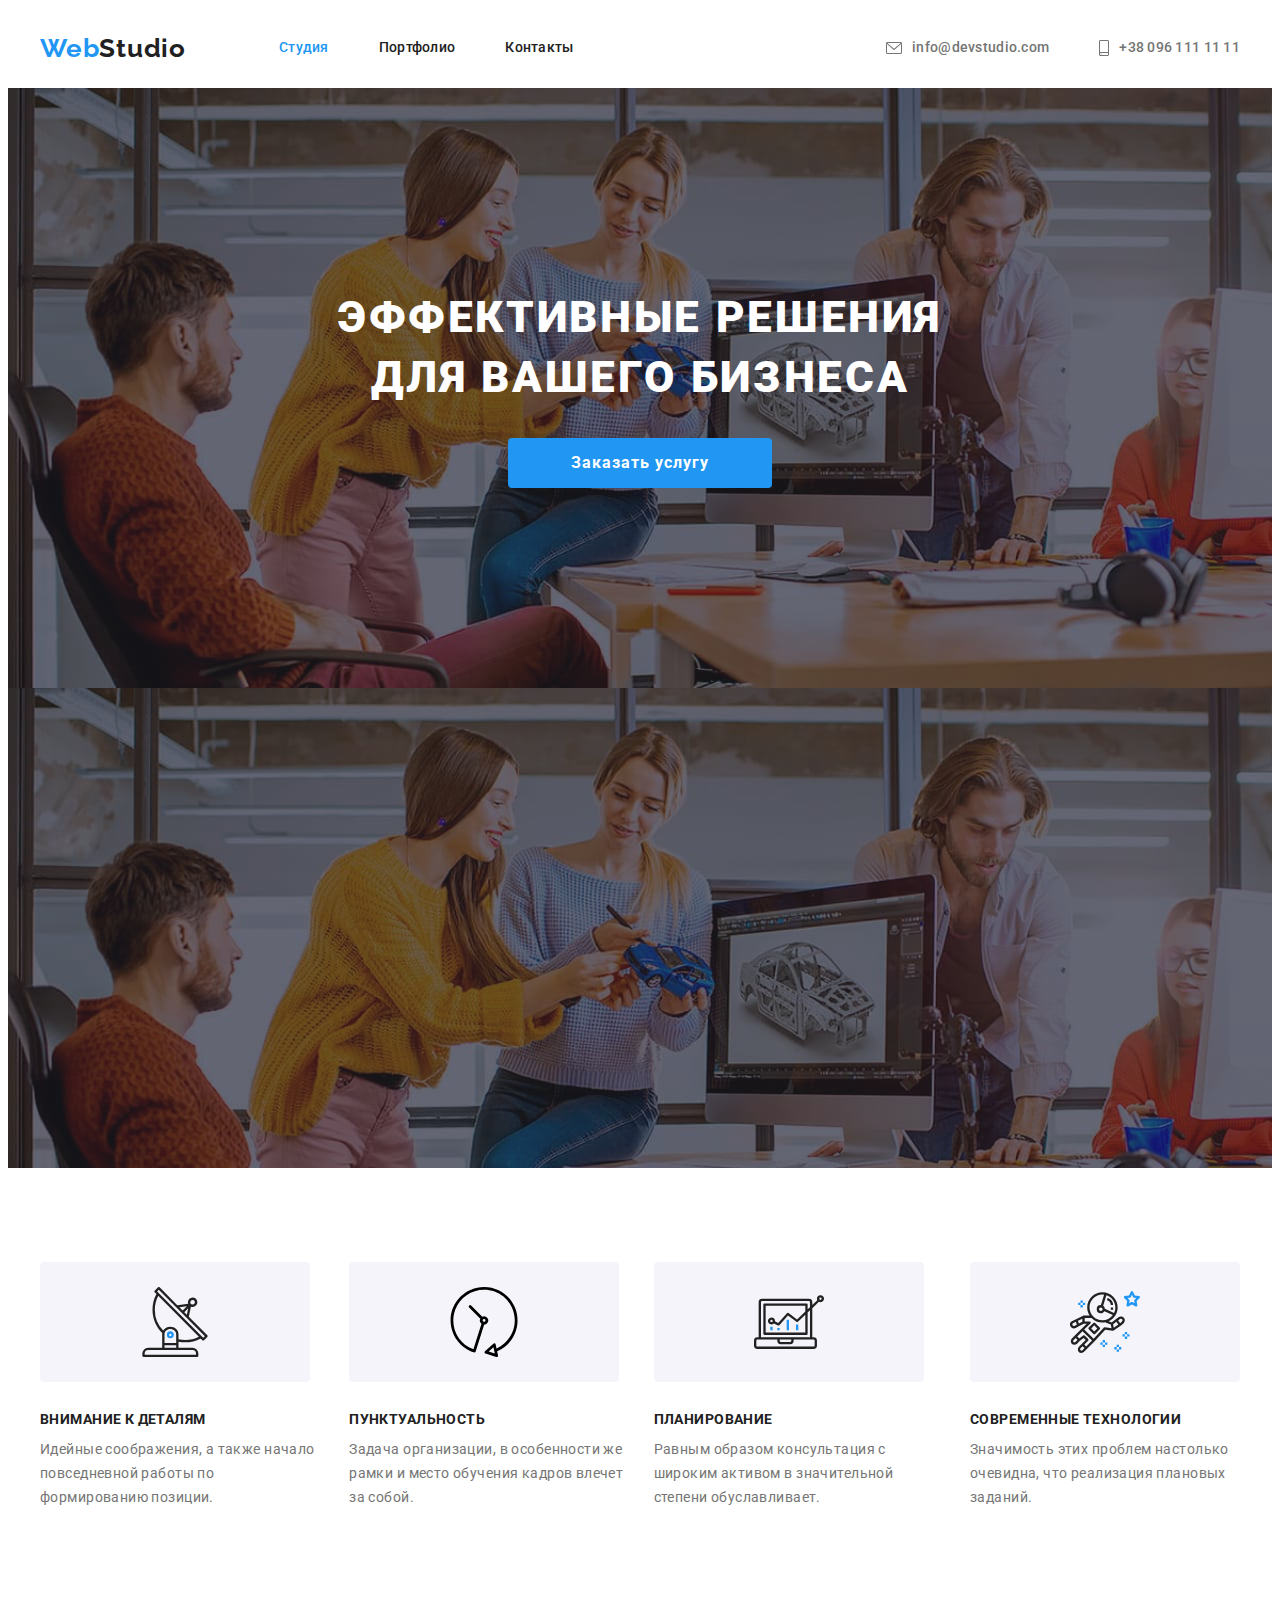
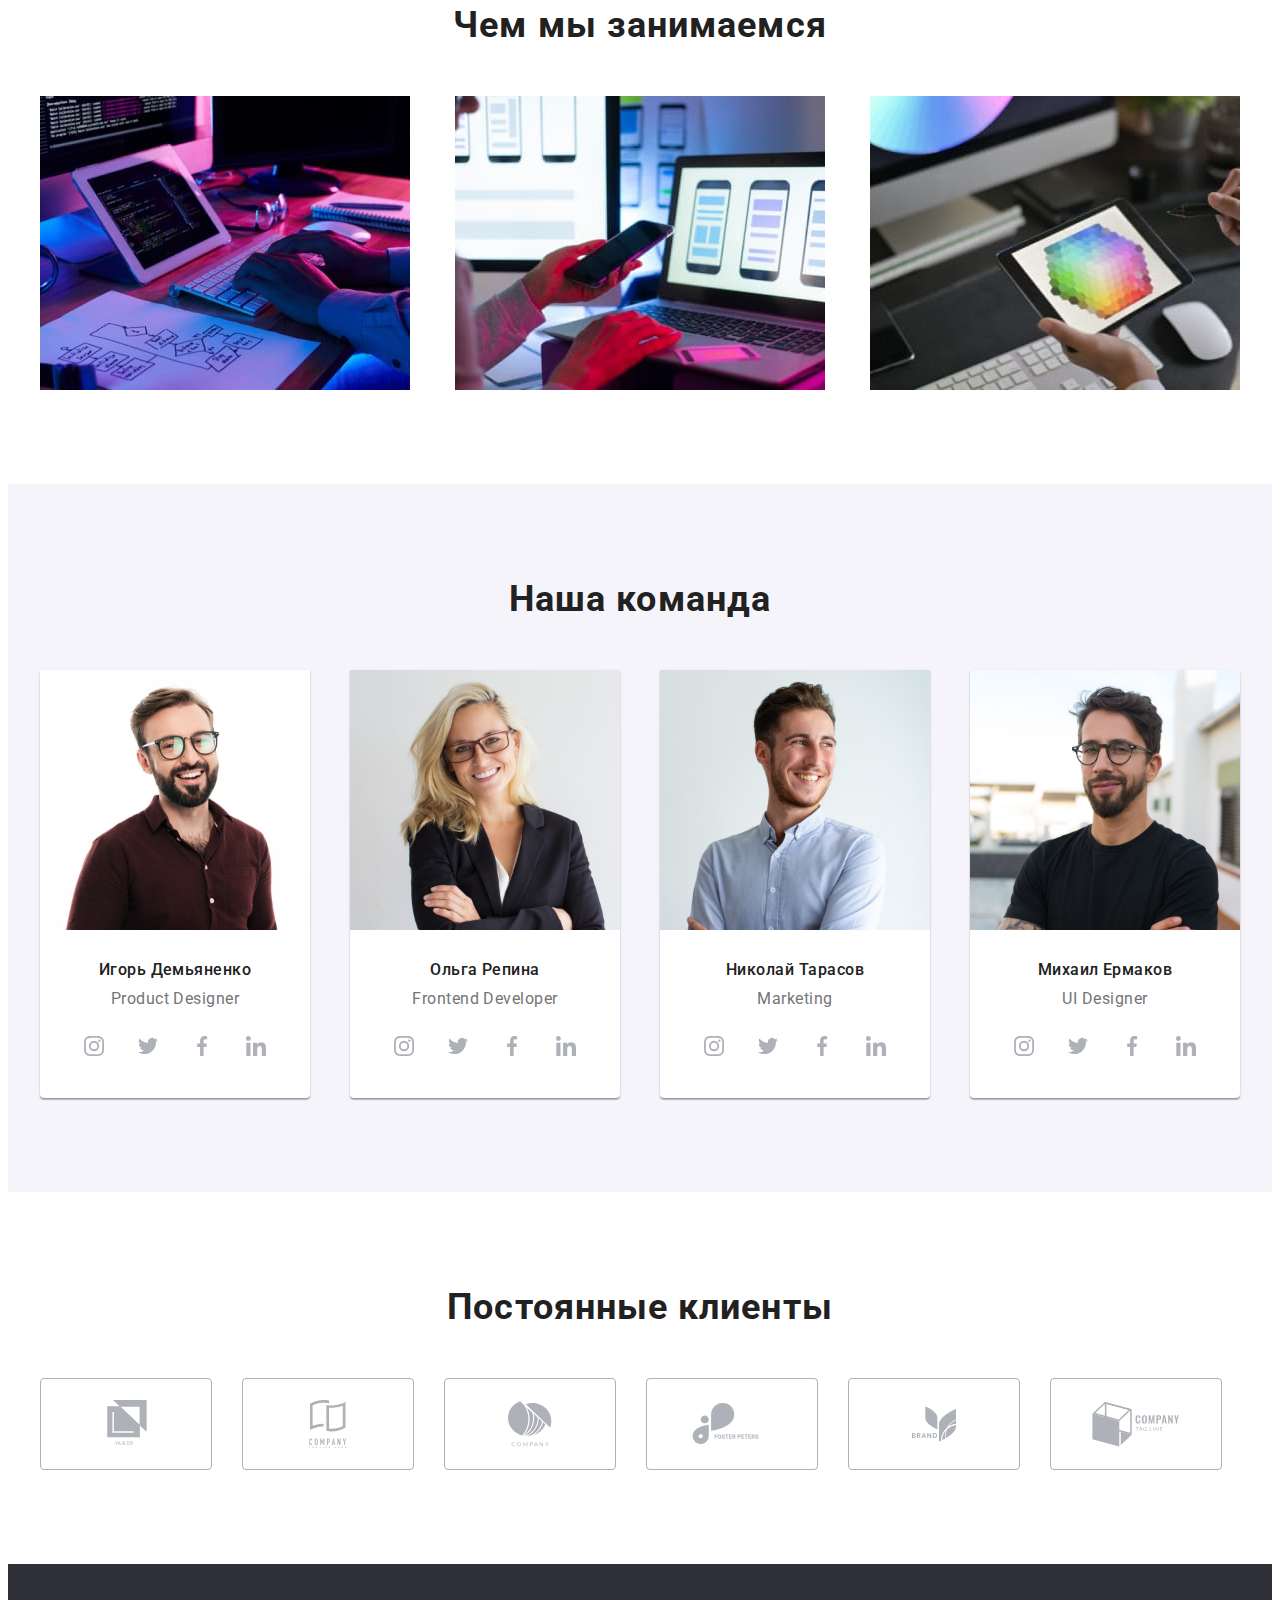
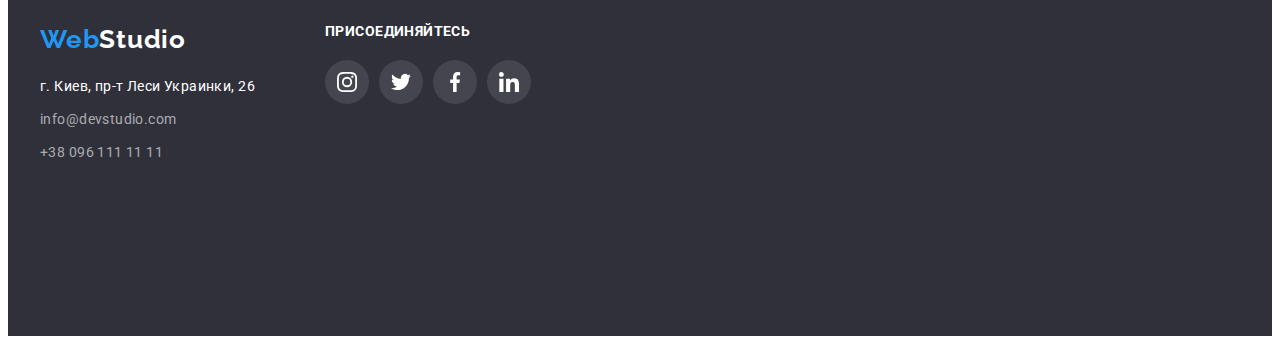
==== index.html @ 66924701 "Переніс файли з минулої роботи" ====
<!DOCTYPE html>
<html lang="ru">
  <head>
    <meta charset="UTF-8" />
    <meta name="viewport" content="width=device-width, initial-scale=1.0" />
    <title>WebStudio</title>
    
    <link href="https://fonts.googleapis.com/css2?family=Raleway:wght@700&family=Roboto:wght@400;500;700;900&display=swap"
      rel="stylesheet">
      <link rel="stylesheet" href="https://cdnjs.cloudflare.com/ajax/libs/modern-normalize/1.0.0/modern-normalize.min.css"
        integrity="sha512-ISS7cAi1PEhQ8jnbJpJZMd29NlhNj4AWYyLOSp2CE/CsHxTCu+r+t0D2yoJudVrd0/8fTVPUVDzY5Tvli75u/g=="
        crossorigin="anonymous" />
    <link rel="stylesheet" href="./css/styles.css" />
  </head>
  <body>
    <header class="header">
      <!--Шапка сторінки-->
      <div class="conteiner">
        <a href="./index.html" class="logo"> Web<span class="studio-header">Studio</span></a>
        
        <nav class="head-navigation">
          <ul class="header-nav">
            <li class="item"><a href="./index.html" class="link current">Студия</a></li>
            <li class="item"><a href="./portfolio.html" class="link">Портфолио</a></li>
            <li class="item"><a href="#adress" class="link">Контакты</a></li>
          </ul>
        </nav>
        
        <ul class="header-adress">
          <li class="item mail-item"><a href="mailto:info@devstudio.com" class="link">
            <svg class="icon icon-mail" width="16" height="12">
              <use href="./images/splite.svg#icon-envelope"></use>
            </svg>
            info@devstudio.com</a></li>
          <li class="item phone-item"><a href="tel:380961111111" class="link">
            <svg class="icon icon-phone" width="10" height="16">
              <use href="./images/splite.svg#icon-smartphone"></use>
            </svg>
            +38 096 111 11 11</a></li>
        </ul>
      </div>
      
    </header>

    <main>
      <!--Головне вікно-->
      <section class="hero">
        <h1 class="hero-tittle">
          Эффективные решения <br />
          для вашего бизнеса
        </h1>
        <a href="" class="hero-button">Заказать услугу</a>
      </section>

      <!--Особливості комранії-->
      <section class="section section-features">
        <h2 class="visually-hidden">Наши особености</h2>

        <div class="conteiner">
          <ul class="features">
            <li class="item">
              <div class="background">
                <svg class="icon">
                  <use href="./images/splite.svg#icon-antenna"></use>
                </svg>
              </div>
             <h3 class="feature-tittle">Внимание к деталям</h3>
              <p class="feature-text">
              Идейные соображения, а также начало повседневной работы по
              формированию позиции.
              </p>
            </li>
            <li class="item">
              <div class="background">
                <svg class="icon">
                  <use href="./images/splite.svg#icon-Vector"></use>
                </svg>
              </div>
              <h3 class="feature-tittle">Пунктуальность</h3>
              <p class="feature-text">
              Задача организации, в особенности же рамки и место обучения кадров
              влечет за собой.
              </p>
            </li>
            <li class="item">
              <div class="background">
                <svg class="icon">
                  <use href="./images/splite.svg#icon-diagram"></use>
                </svg>
              </div>
              <h3 class="feature-tittle">Планирование</h3>
              <p class="feature-text">
              Равным образом консультация с широким активом в значительной
              степени обуславливает.
              </p>
            </li>
            <li class="item">
              <div class="background">
                <svg class="icon">
                  <use href="./images/splite.svg#icon-astronaut"></use>
                </svg>
              </div>
              <h3 class="feature-tittle">Современные технологии</h3>
              <p class="feature-text">
              Значимость этих проблем настолько очевидна, что реализация
              плановых заданий.
              </p>
            </li>
          </ul>
        </div>
        
      </section>

      <!--Чим займається компанія-->
      <section class="section work-section">
        <div class="conteiner">
          <h2 class="work-tittle">Чем мы занимаемся</h2>
          <ul class="work-img">
            <li>
              <img class="img" src="./images/main-page/img.jpg" alt="Печатание на компьютере" width="370" />
            </li>
            <li>
              <img class="img" src="./images/main-page/img(1).jpg" alt="Телефон и компьютер" width="370" />
            </li>
            <li>
              <img class="img" src="./images/main-page/img(2).jpg" alt="Рисование на планшете" width="370" />
            </li>
          </ul>
        </div>
      </section>

      <!--Команда-->
      <section class="section team">
        <div class="conteiner">
          <h2 class="team-tittle">Наша команда</h2>
          <ul class="team-list">
            <li class="list-item">
              <img class="img" src="./images/main-page/worker1.jpg" alt="Фото сотрудника" width="270" />
              <h3 class="name-worker">Игорь Демьяненко</h3>
              <p lang="en" class="work-position">Product Designer</p>
              <ul class="social-list">
                <li class="item insta-link"><a class="link" href="https://www.instagram.com/" target="_blank" rel="noreferrer noopener">
                  <svg class="icon" width="20" height="20">
                    <use href="./images/splite.svg#icon-instagram"></use>
                  </svg>
                </a></li>
                <li class="item twit-link"><a class="link" href="https://twitter.com/" target="_blank" rel="noreferrer noopener">
                <svg class="icon" width="20" height="20">
                  <use href="./images/splite.svg#icon-twitter"></use>
                </svg>
                </a></li>
                <li class="item face-link"><a class="link" href="https://www.facebook.com/" target="_blank" rel="noreferrer noopener">
                <svg class="icon" width="20" height="20">
                  <use href="./images/splite.svg#icon-facebook"></use>
                </svg>
                </a></li>
                <li class="item linked-link"><a class="link" href="https://www.linkedin.com/" target="_blank" rel="noreferrer noopener">
                  <svg class="icon" width="20" height="20">
                    <use href="./images/splite.svg#icon-linkedin"></use>
                  </svg>
                </a></li>
              </ul> 
            </li >
            <li class="list-item">
              <img class="img" src="./images/main-page/worker4.jpg" alt="Фото сотрудника" width="270" />
              <h3 class="name-worker">Ольга Репина</h3>
              <p lang="en" class="work-position">Frontend Developer</p>
              <ul class="social-list">
                <li class="item insta-link"><a class="link" href="https://www.instagram.com/" target="_blank" rel="noreferrer noopener">
                    <svg class="icon" width="20" height="20">
                      <use href="./images/splite.svg#icon-instagram"></use>
                    </svg>
                  </a></li>
                <li class="item twit-link"><a class="link" href="https://twitter.com/" target="_blank" rel="noreferrer noopener">
                    <svg class="icon" width="20" height="20">
                      <use href="./images/splite.svg#icon-twitter"></use>
                    </svg>
                  </a></li>
                <li class="item face-link"><a class="link" href="https://www.facebook.com/" target="_blank" rel="noreferrer noopener">
                    <svg class="icon" width="20" height="20">
                      <use href="./images/splite.svg#icon-facebook"></use>
                    </svg>
                  </a></li>
                <li class="item linked-link"><a class="link" href="https://www.linkedin.com/" target="_blank" rel="noreferrer noopener">
                    <svg class="icon" width="20" height="20">
                      <use href="./images/splite.svg#icon-linkedin"></use>
                    </svg>
                  </a></li>
              </ul>
            </li>
            <li class="list-item">
              <img class="img" src="./images/main-page/worker3.jpg" alt="Фото сотрудника" width="270" />
              <h3 class="name-worker">Николай Тарасов</h3>
              <p lang="en" class="work-position">Marketing</p>
              <ul class="social-list">
                <li class="item insta-link"><a class="link" href="https://www.instagram.com/" target="_blank" rel="noreferrer noopener">
                    <svg class="icon" width="20" height="20">
                      <use href="./images/splite.svg#icon-instagram"></use>
                    </svg>
                  </a></li>
                <li class="item twit-link"><a class="link" href="https://twitter.com/" target="_blank" rel="noreferrer noopener">
                    <svg class="icon" width="20" height="20">
                      <use href="./images/splite.svg#icon-twitter"></use>
                    </svg>
                  </a></li>
                <li class="item face-link"><a class="link" href="https://www.facebook.com/" target="_blank" rel="noreferrer noopener">
                    <svg class="icon" width="20" height="20">
                      <use href="./images/splite.svg#icon-facebook"></use>
                    </svg>
                  </a></li>
                <li class="item linked-link"><a class="link" href="https://www.linkedin.com/" target="_blank" rel="noreferrer noopener">
                    <svg class="icon" width="20" height="20">
                      <use href="./images/splite.svg#icon-linkedin"></use>
                    </svg>
                  </a></li>
              </ul>
            </li>
            <li class="list-item">
              <img class="img" src="./images/main-page/worker2.jpg" alt="Фото сотрудника" width="270" />
              <h3 class="name-worker">Михаил Ермаков</h3>
              <p lang="en" class="work-position">UI Designer</p>
              <ul class="social-list">
                <li class="item insta-link"><a class="link" href="https://www.instagram.com/" target="_blank" rel="noreferrer noopener">
                    <svg class="icon" width="20" height="20">
                      <use href="./images/splite.svg#icon-instagram"></use>
                    </svg>
                  </a></li>
                <li class="item twit-link"><a class="link" href="https://twitter.com/" target="_blank" rel="noreferrer noopener">
                    <svg class="icon" width="20" height="20">
                      <use href="./images/splite.svg#icon-twitter"></use>
                    </svg>
                  </a></li>
                <li class="item face-link"><a class="link" href="https://www.facebook.com/" target="_blank" rel="noreferrer noopener">
                    <svg class="icon" width="20" height="20">
                      <use href="./images/splite.svg#icon-facebook"></use>
                    </svg>
                  </a></li>
                <li class="item linked-link"><a class="link" href="https://www.linkedin.com/" target="_blank" rel="noreferrer noopener">
                    <svg class="icon" width="20" height="20">
                      <use href="./images/splite.svg#icon-linkedin"></use>
                    </svg>
                  </a></li>
              </ul>
            </li>
          </ul>
        </div>

        
      </section>

      <!--Постійні клієнти-->
      <section class="section clients">
        <div class="conteiner">
        <h2 class="clients-tittle">Постоянные клиенты</h2>
        <ul class="clients-list">
          <li class="clients-item"><a class="link" href="">
            <svg class="icon" width="44" height="48">
              <use href="./images/splite.svg#icon-logo1"></use>
            </svg>
          </a></li>
          <li class="clients-item"><a class="link" href="">
            <svg class="icon" width="44" height="48">
              <use href="./images/splite.svg#icon-logo2"></use>
            </svg>
          </a></li>
          <li class="clients-item"><a class="link" href="">
            <svg class="icon" width="44" height="48">
              <use href="./images/splite.svg#icon-logo3"></use>
            </svg>
          </a></li>
          <li class="clients-item"><a class="link" href="">
            <svg class="icon" width="82" height="42">
              <use href="./images/splite.svg#icon-logo4"></use>
            </svg>
          </a></li>
          <li class="clients-item"><a class="link" href="">
            <svg class="icon" width="44" height="48">
              <use href="./images/splite.svg#icon-logo5"></use>
            </svg>
          </a></li>
          <li class="clients-item"><a class="link" href="">
            <svg class="icon" width="88" height="45">
              <use href="./images/splite.svg#icon-logo6"></use>
            </svg>
          </a></li>
        </ul>
        </div>

      </section>
    </main>

    <footer class="footer">
      <!--Підвал-->
      <div class="conteiner">
        <div class="adress-conteiner">
        <a href="./index.html" class="logo"> Web<span class="studio-footer">Studio</span></a>
        <address id="adress">
          <p class="adress">г. Киев, пр-т Леси Украинки, 26</p>
    
          <ul class="footer-adress">
            <li class="list-item"><a href="mailto:info@devstudio.com" class="link">info@devstudio.com</a></li>
            <li class="list-item"><a href="tel:380961111111" class="link">+38 096 111 11 11</a></li>
          </ul>
        </address>
        </div>
        <div class="footer-social">
          <span class="join">присоединяйтесь</span>
            <ul class="social-list">
              <li class="item insta-link"><a class="link" href="https://www.instagram.com/" target="_blank" rel="noreferrer noopener">
                  <svg class="icon" width="20" height="20">
                    <use href="./images/splite.svg#icon-instagram"></use>
                  </svg>
                </a></li>
              <li class="item twit-link"><a class="link" href="https://twitter.com/" target="_blank" rel="noreferrer noopener">
                  <svg class="icon" width="20" height="20">
                    <use href="./images/splite.svg#icon-twitter"></use>
                  </svg>
                </a></li>
              <li class="item face-link"><a class="link" href="https://www.facebook.com/" target="_blank" rel="noreferrer noopener">
                  <svg class="icon" width="20" height="20">
                    <use href="./images/splite.svg#icon-facebook"></use>
                  </svg>
                </a></li>
              <li class="item linked-link"><a class="link" href="https://www.linkedin.com/" target="_blank" rel="noreferrer noopener">
                  <svg class="icon" width="20" height="20">
                    <use href="./images/splite.svg#icon-linkedin"></use>
                  </svg>
                </a></li>
            </ul>
        
        </div>
      </div>
    </footer>
  </body>
</html>
---- css/styles.css ----
/*Палітра кольорів
    Фон головний -#FFFFFF;
    Фон другорядний -#F5F4FA;
    Футер та Hero - #2F303A;
    Навігація та заголовни - #212121;
    Посилання та абзаци - #757575;
    Наведення посилань - #2196F3;
    Колір градієнта - rgba(47, 48, 58, 0.4)
    Колір заливки іконок - #afb1b8
    Колів фону іконок соц. мереж у футері - rgba(255, 255, 255, 0.1)
    Колір посилань у футері - rgba(255, 255, 255, 0.6)
*/

/*CSS змінні*/

:root {
  --main-background-color: #ffffff;
  --second-background-color: #f5f4fa;
  --background-footer-hero: #2f303a;
  --text-nav-tittle: #212121;
  --text-links: #757575;
  --accent: #2196f3;
  --gradient-color: rgba(47, 48, 58, 0.4);
  --icon-fill: #afb1b8;
  --footer-text-link: rgba(255, 255, 255, 0.6);
  --bgc-footer-icon: rgba(255, 255, 255, 0.1);
}

body {
  background-color: var(--main-background-color);
  font-family: Roboto, sans-serif;
}

.conteiner {
  margin-right: auto;
  margin-left: auto;
  width: 1200px;
  padding-right: 15px;
  padding-left: 15px;
}

ul,
h2,
h3,
p {
  margin-top: 0;
  margin-bottom: 0;
}

h2 {
  margin-bottom: 50px;

  color: var(--text-nav-tittle);

  font-weight: 700;
  font-size: 36px;
  line-height: 1.17;
  letter-spacing: 0.03em;
}

ul {
  list-style-type: none;
  padding-left: 0;
}

.link {
  text-decoration: none;
}

.section {
  padding-top: 94px;
  padding-bottom: 94px;
}

.img {
  display: block;
}

.visually-hidden {
  position: absolute !important;
  clip: rect(1px 1px 1px 1px);
  clip: rect(1px, 1px, 1px, 1px);
  padding: 0 !important;
  border: 0 !important;
  height: 1px !important;
  width: 1px !important;
  overflow: hidden;
}

:focus {
  outline: none;
}

/*Header*/

.header > .conteiner {
  display: flex;
  align-items: center;
}

/*Header Logo*/

.logo {
  text-decoration: none;

  color: var(--accent);

  font-family: Raleway, sans-serif;
  font-weight: 700;
  font-size: 26px;
  line-height: 1.19;
  letter-spacing: 0.03em;
}

.studio-header {
  color: var(--text-nav-tittle);
}

.logo:hover .studio-header,
.logo:focus .studio-header {
  color: var(--accent);
}

/*Navigation*/

.head-navigation {
  margin-left: 93px;
}

.header-nav {
  display: flex;
}

.header-nav .item:not(:last-child) {
  margin-right: 50px;
}

.header-nav .link {
  display: block;
  padding-top: 32px;
  padding-bottom: 32px;

  color: var(--text-nav-tittle);

  font-weight: 500;
  font-size: 14px;
  line-height: 1.14;
  letter-spacing: 0.02em;
}

.header-nav .link:hover,
.header-nav .link:focus {
  color: var(--accent);
}

.header-nav .link.current {
  color: var(--accent);
}

.header-nav .link.current:hover,
.header-nav .link.current:focus {
  color: var(--text-nav-tittle);
}

/*Header adress*/

.header-adress {
  display: flex;
  margin-left: auto;
}

.header-adress .item:not(:last-child) {
  margin-right: 50px;
}

.header-adress > .item {
  display: flex;
  align-items: center;
}

.header-adress .link {
  color: var(--text-links);

  font-weight: 500;
  font-size: 14px;
  line-height: 1.14;
  letter-spacing: 0.02em;
  text-decoration: none;
}

.header-adress .link:hover,
.header-adress .link:focus {
  color: var(--accent);
}

.icon-mail {
  width: 20px;
  margin-right: 10px;
}

.icon-phone {
  margin-right: 10px;
}

.header-adress .icon {
  fill: currentColor;
}

.header-adress .link {
  display: inline-flex;
  align-items: center;
}

/*Main*/

/*Hero*/

.hero {
  padding-top: 200px;
  padding-bottom: 280px;

  max-width: 1600px;
  height: 600px;
  margin-left: auto;
  margin-right: auto;
  background-image: linear-gradient(
      to right,
      var(--gradient-color),
      var(--gradient-color)
    ),
    url(../images/main-page/hero-img.jpg);
  text-align: center;
}

.hero-tittle {
  margin-top: 0;
  margin-bottom: 30px;
  color: var(--main-background-color);

  font-weight: 900;
  font-size: 44px;
  line-height: 1.36;
  letter-spacing: 0.06em;
  text-transform: uppercase;
}

.hero-button {
  display: inline-block;
  min-width: 200px;
  padding: 10px 32px;
  border-radius: 4px;

  background-color: var(--accent);
  color: var(--main-background-color);

  font-weight: 700;
  font-size: 16px;
  line-height: 1.88;
  letter-spacing: 0.06em;
  align-items: center;
  text-decoration: none;
}

.hero-button:hover,
.hero-button:focus {
  background-color: var(--second-background-color);
  color: var(--text-nav-tittle);
}

/*Features*/

.features {
  display: flex;
}

.features > .item:not(:last-child) {
  margin-right: 30px;
}

.background {
  display: inline-flex;
  justify-content: center;
  align-items: center;
  width: 270px;
  height: 120px;
  background-color: var(--second-background-color);
  border-radius: 4px;
  margin-bottom: 30px;
}

.features .icon {
  width: 70px;
  height: 70px;
}

.feature-tittle {
  margin-bottom: 10px;
  color: var(--text-nav-tittle);

  font-weight: 700;
  font-size: 14px;
  line-height: 1.14;
  letter-spacing: 0.03em;
  text-transform: uppercase;
}

.feature-text {
  color: var(--text-links);

  font-weight: 400;
  font-size: 14px;
  line-height: 1.71;
  letter-spacing: 0.03em;
}

/*Work section*/

.work-section {
  padding-top: 0;
  text-align: center;
}

.work-img {
  display: flex;
  justify-content: space-between;
}

/*Team*/

.team {
  text-align: center;
  background-color: var(--second-background-color);
}

.team-list .list-item {
  background-color: var(--main-background-color);
  box-shadow: 0px 1px 3px rgba(0, 0, 0, 0.12), 0px 1px 1px rgba(0, 0, 0, 0.14),
    0px 2px 1px rgba(0, 0, 0, 0.2);
  border-radius: 0px 0px 4px 4px;
}

.team-list {
  display: flex;
  justify-content: space-between;
  text-align: center;
}

.team-list > .list-item {
  padding-bottom: 30px;
}

.name-worker {
  margin-top: 30px;
  margin-bottom: 10px;

  color: var(--text-nav-tittle);

  font-weight: 500;
  font-size: 16px;
  line-height: 1.19;
  letter-spacing: 0.03em;
}

.work-position {
  margin-bottom: 16px;
  color: var(--text-links);

  font-weight: 400;
  font-size: 16px;
  line-height: 1.19;
  letter-spacing: 0.03em;
}

.social-list {
  display: flex;
  justify-content: center;
}

.social-list .link {
  display: inline-flex;
  align-items: center;
  justify-content: center;
  width: 44px;
  height: 44px;
  fill: var(--icon-fill);
}

.social-list > .item:not(:last-child) {
  margin-right: 10px;
}

.social-list .link:hover,
.social-list .link:focus {
  background-color: var(--accent);
  border-radius: 50%;
  fill: var(--main-background-color);
}

/*Постійні клієнит*/

.clients {
  text-align: center;
}

.clients-list {
  display: flex;
}

.clients-list .link {
  display: flex;
  width: 170px;
  height: 90px;
  border: 1px solid var(--icon-fill);
  border-radius: 4px;
  align-items: center;
  justify-content: center;
  fill: var(--icon-fill);
}

.clients-list .link:hover,
.clients-list .link:focus {
  border: 1px solid var(--accent);
  fill: var(--accent);
}

.clients-item:not(:last-child) {
  margin-right: 30px;
}

/*Footer*/

/*Logo*/

.footer {
  background-color: var(--background-footer-hero);
}

.footer > .conteiner {
  display: flex;
  height: 252px;
  padding-top: 60px;
  padding-bottom: 60px;
}
/*Footer Logo*/

.footer .logo {
  display: block;
  margin-bottom: 20px;
}

.studio-footer {
  color: var(--main-background-color);
}

.logo:hover .studio-footer,
.logo:focus .studio-footer {
  color: var(--accent);
}

/*Footer Adress*/

.adress {
  margin-bottom: 9px;

  color: var(--main-background-color);

  font-style: normal;
  font-weight: 400;
  font-size: 14px;
  line-height: 1.71;
  letter-spacing: 0.03em;
}

.footer-adress > .list-item:not(:last-child) {
  margin-bottom: 9px;
}

.footer-adress {
  list-style-type: none;
}

.footer-adress .link {
  color: var(--footer-text-link);

  font-style: normal;
  font-weight: 400;
  font-size: 14px;
  line-height: 1.71;
  letter-spacing: 0.03em;
}

.footer-adress .link:hover,
.footer-adress .link:focus {
  color: var(--accent);
}

.adress-conteiner {
  margin-right: 70px;
}

.footer-social {
  display: flex;
  flex-direction: column;
}

.join {
  font-weight: 700;
  font-size: 14px;
  line-height: 1.14;
  letter-spacing: 0.03em;
  text-transform: uppercase;
  padding-bottom: 20px;

  color: var(--main-background-color);
}

.footer-social .item {
  background-color: var(--bgc-footer-icon);
  border-radius: 50%;
}

.footer-social .icon {
  fill: var(--main-background-color);
}

/*Portfolio*/

.portfolio-header {
  border-bottom: 1px solid #eeeeee;
}

/*Main*/

/*Buttons*/

.portfolio-button .link {
  display: inline-block;
  min-width: 73px;
  padding: 6px 22px;
  border-radius: 4px;
  border: 0;

  background-color: var(--second-background-color);
  color: var(--text-nav-tittle);

  font-weight: 500;
  font-size: 16px;
  line-height: 1.62;
  text-align: center;
  letter-spacing: 0.03em;

  cursor: pointer;
}

.portfolio-button .link:hover,
.portfolio-button .link:focus {
  background-color: var(--accent);
  color: var(--main-background-color);
}

/*Portfolio Images*/

.portfolio-button {
  display: flex;
  justify-content: center;
  margin-bottom: 34px;
}

.portfolio-button > .item:not(:last-child) {
  margin-right: 8px;
}

.portfolio-list {
  display: flex;
  flex-wrap: wrap;
}

.img-description {
  border: 1px solid #eeeeee;

  padding: 20px 24px;
}

.portfolio-list > .list-item:not(:nth-child(3n)) {
  margin-right: 30px;
}

.portfolio-list > .list-item:not(:nth-last-child(-n + 3)) {
  margin-bottom: 30px;
}

.img-tittle {
  margin-bottom: 4px;

  color: var(--text-nav-tittle);

  font-weight: 700;
  font-size: 18px;
  line-height: 2;
  letter-spacing: 0.06em;
}

.project {
  color: var(--text-links);

  font-weight: 400;
  font-size: 16px;
  line-height: 1.87;
  letter-spacing: 0.03em;
}

.portfolio-list > .list-item:hover {
  box-shadow: 0px 1px 1px rgba(0, 0, 0, 0.12), 0px 4px 4px rgba(0, 0, 0, 0.06),
    1px 4px 6px rgba(0, 0, 0, 0.16);
}
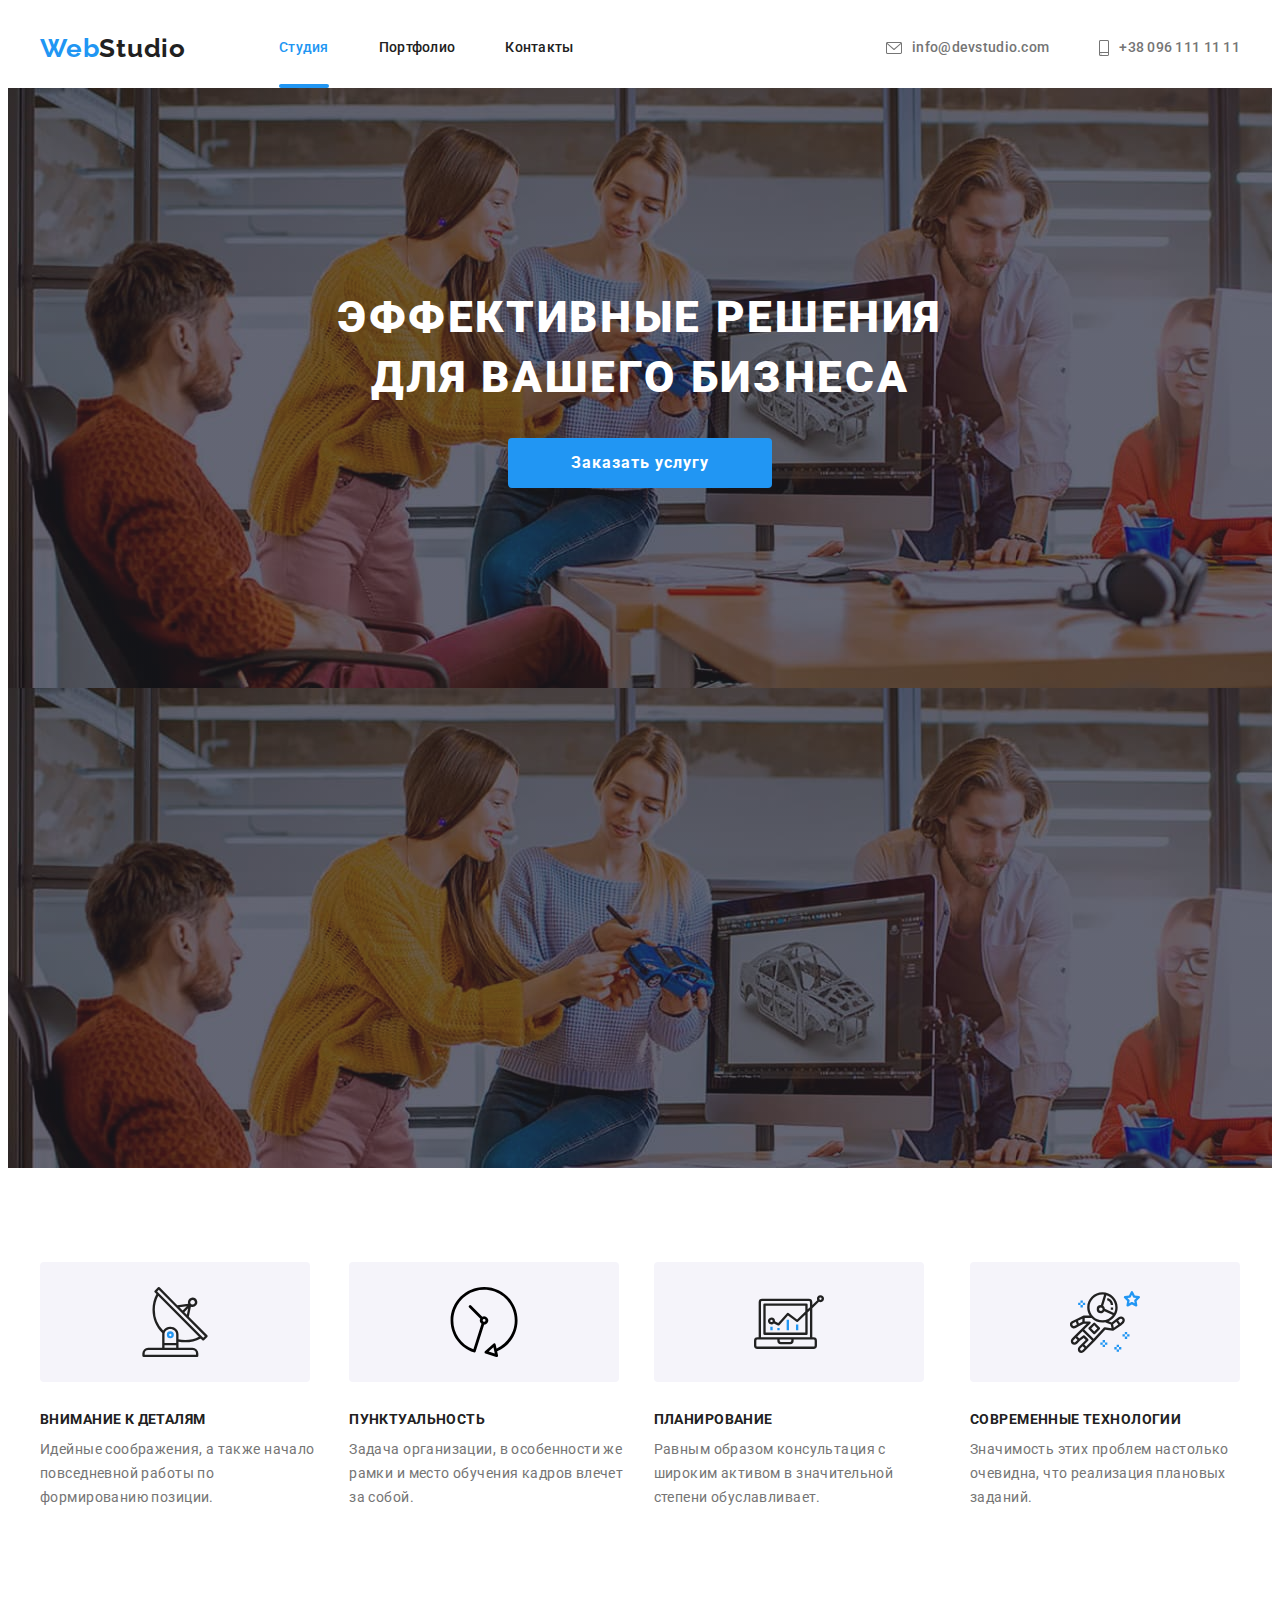
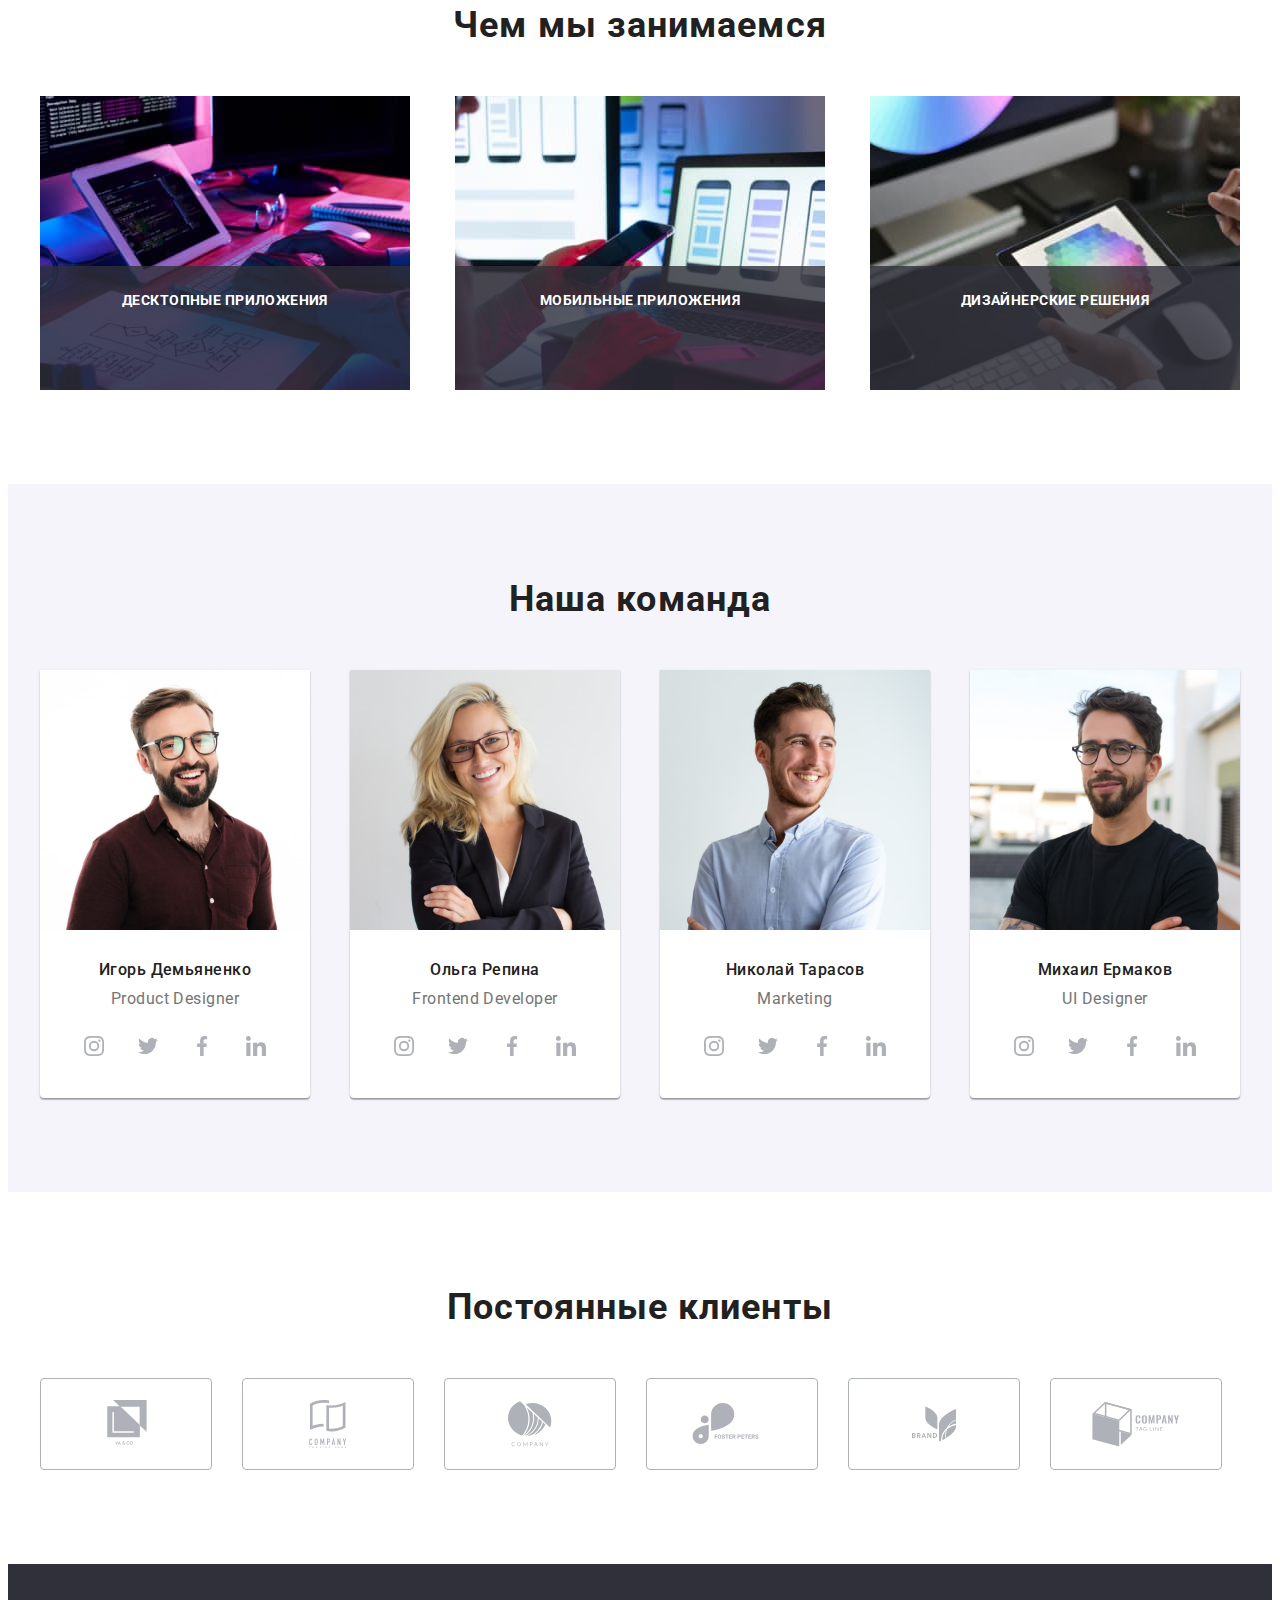
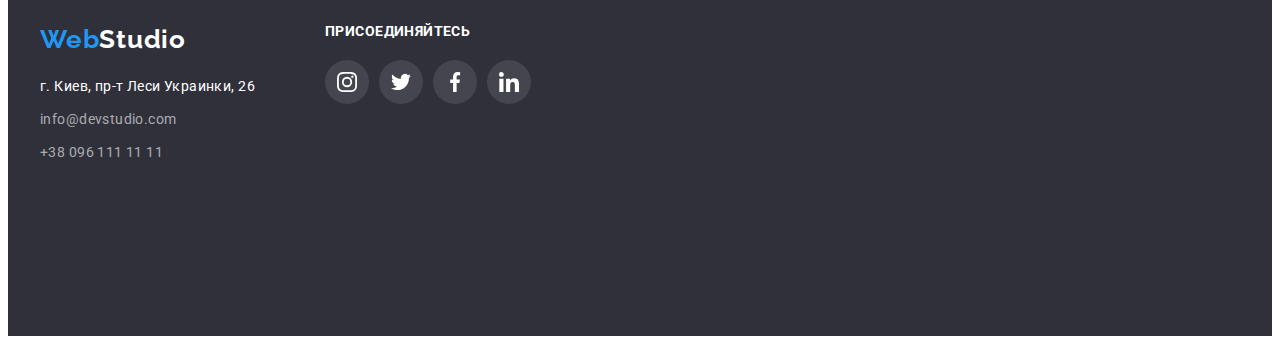
==== commit c397d69c: "Зпозиціонував без анімації" ====
--- a/index.html
+++ b/index.html
@@ -50,6 +50,15 @@
           для вашего бизнеса
         </h1>
         <a href="" class="hero-button">Заказать услугу</a>
+        <div class="backdrop is-hidden">
+          <div class="modal">
+            <button class="close-button">
+              <svg width="30px" height="30px">
+                <use href="./images/close.svg"></use>
+              </svg>
+            </button>
+          </div>
+        </div>
       </section>
 
       <!--Особливості комранії-->
@@ -116,14 +125,17 @@
         <div class="conteiner">
           <h2 class="work-tittle">Чем мы занимаемся</h2>
           <ul class="work-img">
-            <li>
+            <li class="work-item">
               <img class="img" src="./images/main-page/img.jpg" alt="Печатание на компьютере" width="370" />
-            </li>
-            <li>
+              <span class="img-text">Десктопные приложения</span>
+            </li>
+            <li class="work-item">
               <img class="img" src="./images/main-page/img(1).jpg" alt="Телефон и компьютер" width="370" />
-            </li>
-            <li>
+              <span class="img-text">Мобильные приложения</span>
+            </li>
+            <li class="work-item">
               <img class="img" src="./images/main-page/img(2).jpg" alt="Рисование на планшете" width="370" />
+              <span class="img-text">Дизайнерские решения</span>
             </li>
           </ul>
         </div>
--- a/css/styles.css
+++ b/css/styles.css
@@ -162,6 +162,21 @@
   color: var(--text-nav-tittle);
 }
 
+.header-nav > .item {
+  position: relative;
+}
+
+.header-nav .link.current::after {
+  position: absolute;
+  left: 0;
+  bottom: 0;
+  content: '';
+  width: 100%;
+  height: 4px;
+  background-color: var(--accent);
+  border-radius: 2px;
+}
+
 /*Header adress*/
 
 .header-adress {
@@ -267,6 +282,40 @@
   color: var(--text-nav-tittle);
 }
 
+.backdrop {
+  position: fixed;
+  top: 0;
+  left: 0;
+  width: 100%;
+  height: 100%;
+  background-color: rgba(0, 0, 0, 0.1);
+  z-index: 2;
+}
+
+.backdrop.is-hidden {
+  opacity: 0;
+  pointer-events: none;
+}
+
+.modal {
+  position: absolute;
+  top: 50%;
+  left: 50%;
+  transform: translate(-50%, -50%);
+
+  min-width: 528px;
+  min-height: 581px;
+  background-color: #fff;
+}
+
+.close-button {
+  display: block;
+  border: none;
+  padding: 0;
+  margin: 0;
+  fill: white;
+}
+
 /*Features*/
 
 .features {
@@ -325,6 +374,29 @@
   justify-content: space-between;
 }
 
+.work-img > .work-item {
+  position: relative;
+}
+
+.work-img .img-text {
+  position: absolute;
+  left: 0;
+  bottom: 0;
+  background-color: rgba(47, 48, 58, 0.8);
+  width: 100%;
+  height: 70px;
+  font-weight: 700;
+  font-size: 14px;
+  line-height: 1.14;
+  text-align: center;
+  letter-spacing: 0.03em;
+  text-transform: uppercase;
+  padding: 27px 0px;
+
+  color: var(--main-background-color);
+  z-index: 1;
+}
+
 /*Team*/
 
 .team {
@@ -612,4 +684,34 @@
 .portfolio-list > .list-item:hover {
   box-shadow: 0px 1px 1px rgba(0, 0, 0, 0.12), 0px 4px 4px rgba(0, 0, 0, 0.06),
     1px 4px 6px rgba(0, 0, 0, 0.16);
-}
+  cursor: pointer;
+}
+
+.overlay-img {
+  position: relative;
+}
+
+.overlay {
+  position: absolute;
+  left: 0;
+  bottom: 0;
+  opacity: 0;
+  width: 100%;
+  height: 294px;
+  background-color: rgba(33, 150, 243, 0.9);
+}
+
+.overlay-txt {
+  margin: 63px 24px;
+  font-weight: 400;
+  font-size: 18px;
+  line-height: 1.56;
+
+  letter-spacing: 0.03em;
+
+  color: var(--main-background-color);
+}
+
+.portfolio-list > .list-item:hover .overlay {
+  opacity: 1;
+}
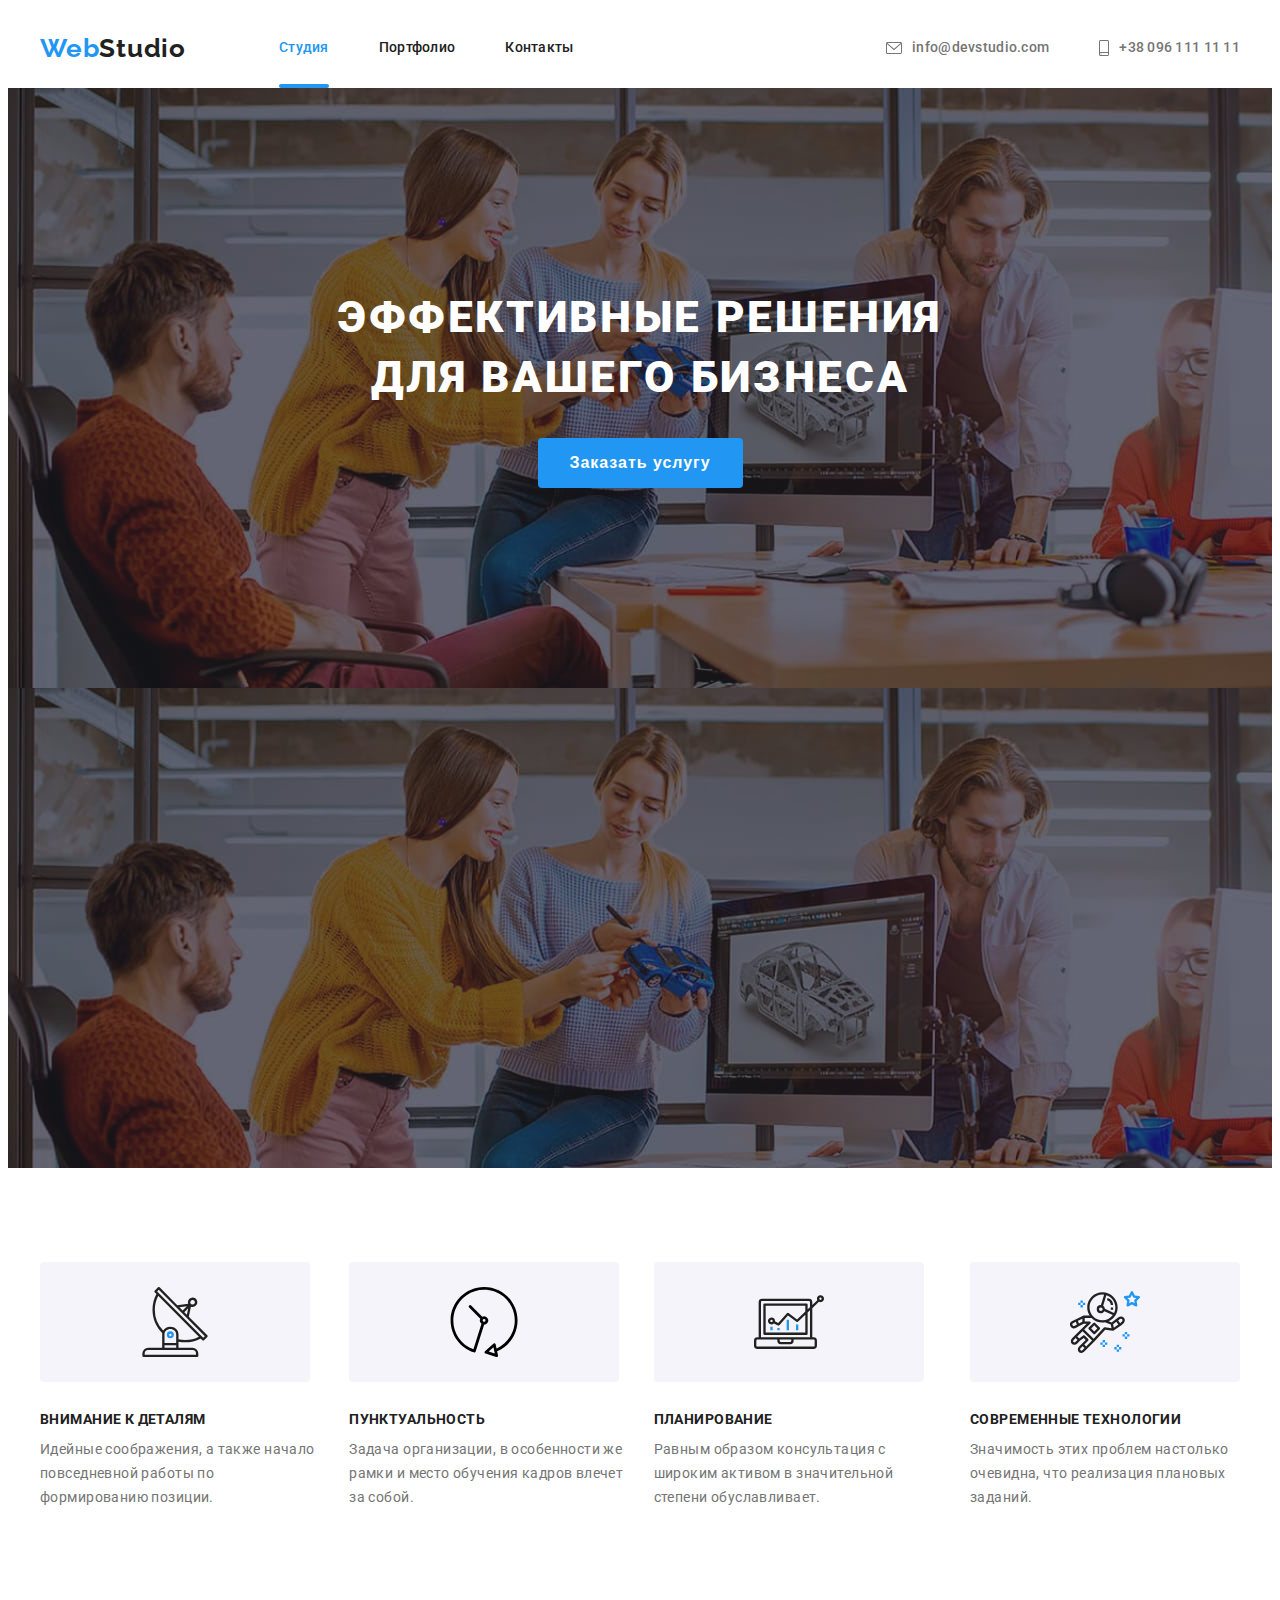
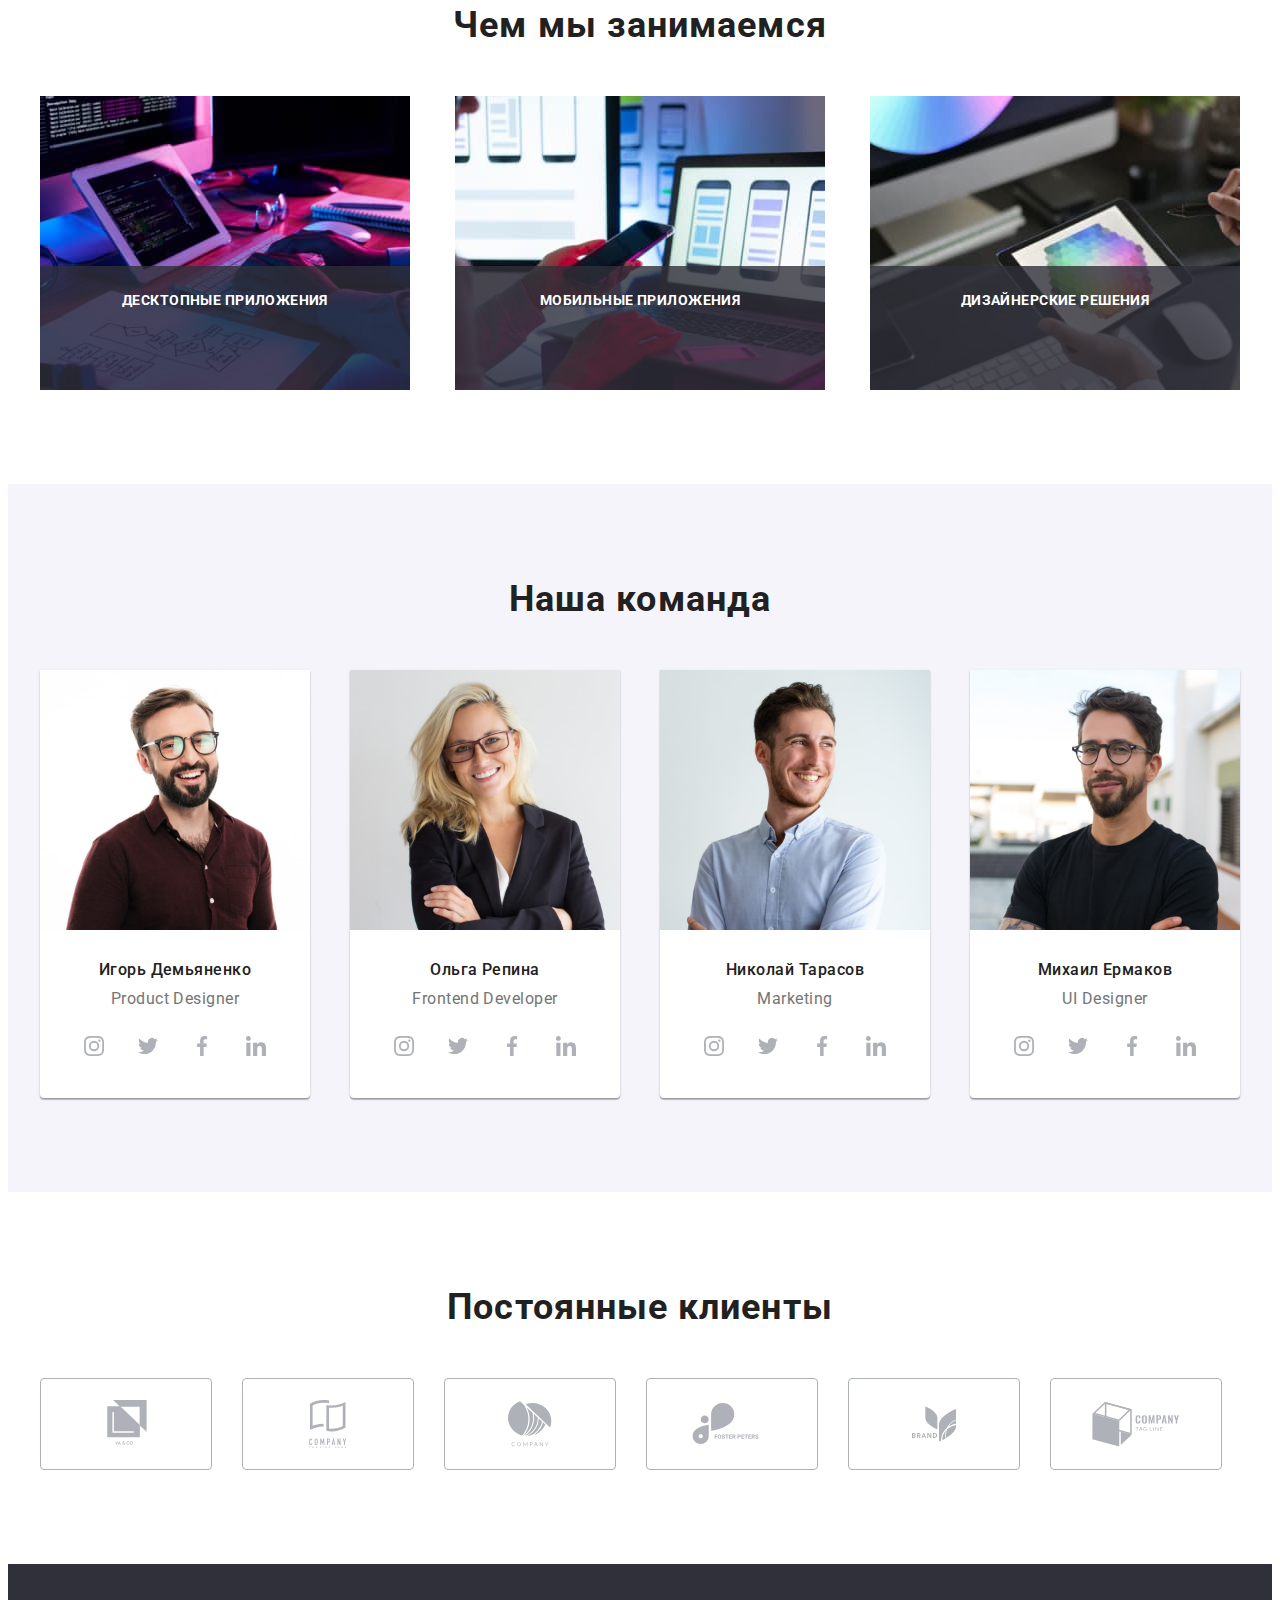
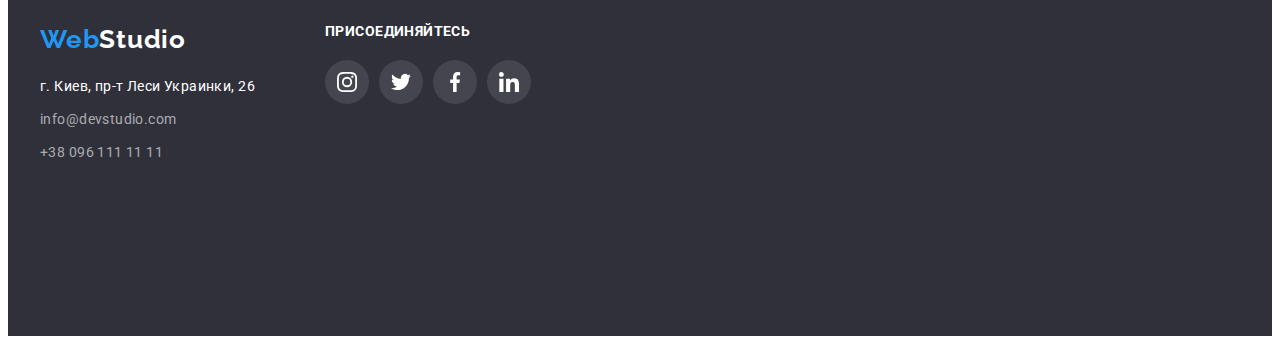
==== commit bec8b6cb: "Додав модальне вікно" ====
--- a/index.html
+++ b/index.html
@@ -49,13 +49,14 @@
           Эффективные решения <br />
           для вашего бизнеса
         </h1>
-        <a href="" class="hero-button">Заказать услугу</a>
-        <div class="backdrop is-hidden">
+        <button data-modal-open class="hero-button">Заказать услугу</button>
+        <div data-modal class="backdrop is-hidden">
           <div class="modal">
-            <button class="close-button">
-              <svg width="30px" height="30px">
-                <use href="./images/close.svg"></use>
-              </svg>
+            <button data-modal-close class="close-button">
+              <svg width="18" height="18" xmlns="http://www.w3.org/2000/svg">
+                <path
+                  d="M15 4.108L13.892 3 9.5 7.392 5.108 3 4 4.108 8.392 8.5 4 12.892 5.108 14 9.5 9.608 13.892 14 15 12.892 10.608 8.5 15 4.108z"
+                  fill="#000" /></svg>
             </button>
           </div>
         </div>
@@ -343,5 +344,7 @@
         </div>
       </div>
     </footer>
+    <script src="./js/modal.js">
+    </script>
   </body>
 </html>
--- a/css/styles.css
+++ b/css/styles.css
@@ -177,6 +177,11 @@
   border-radius: 2px;
 }
 
+.link.current:hover::after,
+.link.current:focus::after {
+  background-color: var(--text-nav-tittle);
+}
+
 /*Header adress*/
 
 .header-adress {
@@ -264,6 +269,7 @@
   min-width: 200px;
   padding: 10px 32px;
   border-radius: 4px;
+  border: none;
 
   background-color: var(--accent);
   color: var(--main-background-color);
@@ -274,6 +280,12 @@
   letter-spacing: 0.06em;
   align-items: center;
   text-decoration: none;
+  cursor: pointer;
+}
+
+.close-button:hover,
+.close-button:focus {
+  background-color: var(--accent);
 }
 
 .hero-button:hover,
@@ -306,14 +318,24 @@
   min-width: 528px;
   min-height: 581px;
   background-color: #fff;
+  display: flex;
+  justify-content: flex-end;
 }
 
 .close-button {
-  display: block;
-  border: none;
+  display: inline-flex;
   padding: 0;
   margin: 0;
-  fill: white;
+  width: 30px;
+  height: 30px;
+  border: 1px solid rgba(0, 0, 0, 0.1);
+  border-radius: 50%;
+  background-color: transparent;
+  justify-content: center;
+  align-items: center;
+  margin-top: 8px;
+  margin-right: 8px;
+  cursor: pointer;
 }
 
 /*Features*/
